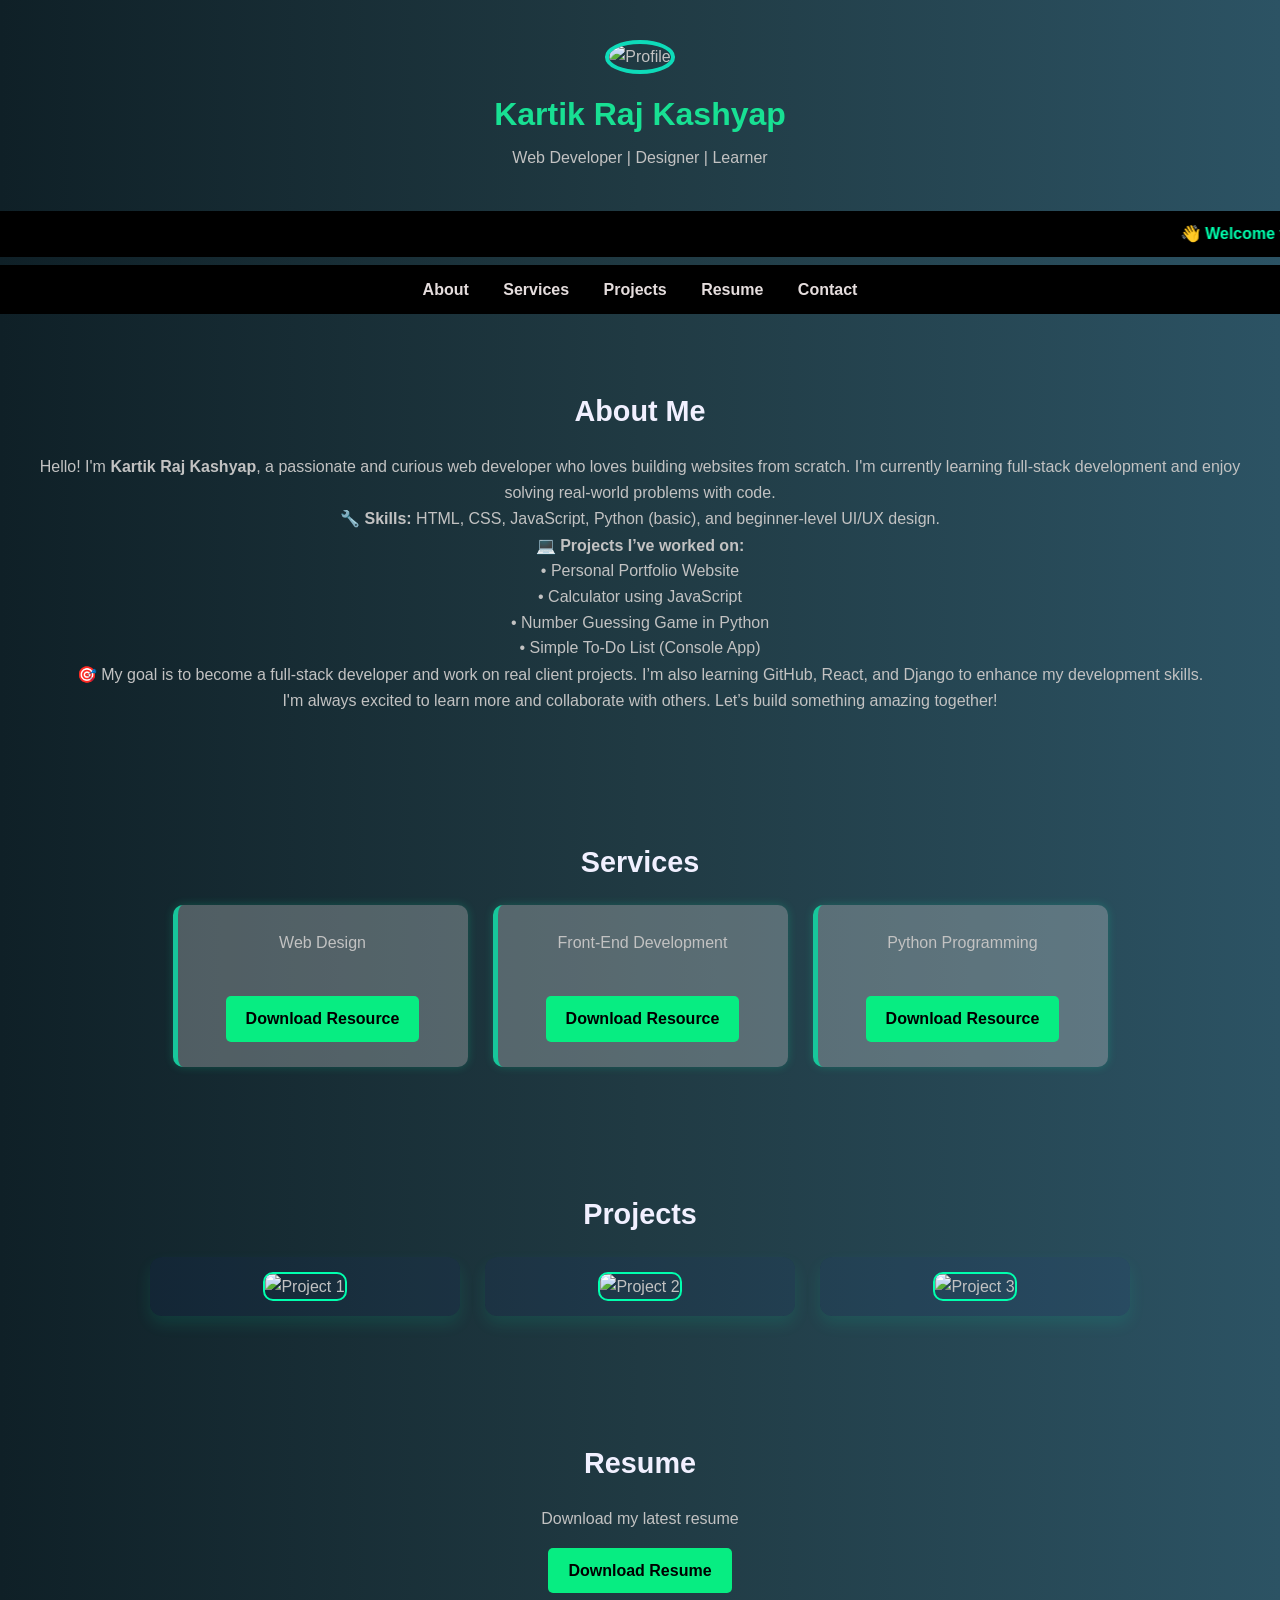
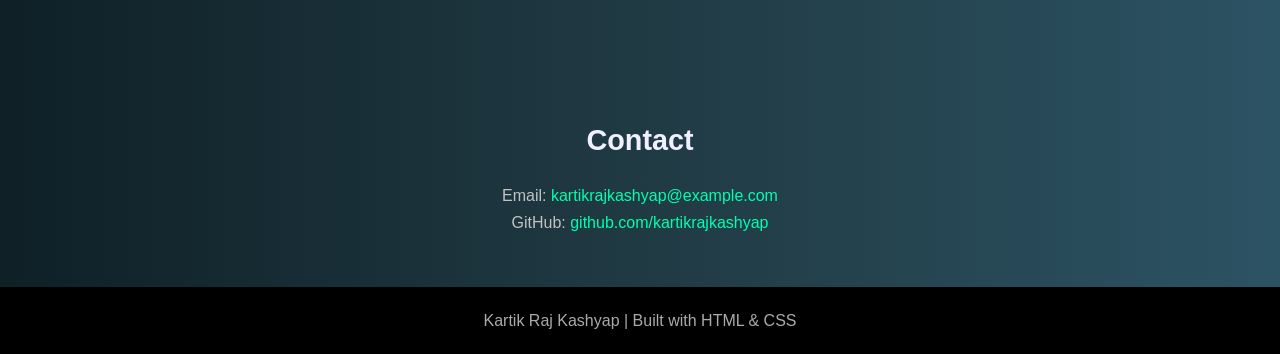
==== index.html @ ec8726d6 "Add files via upload" ====
<!DOCTYPE html>
<html lang="en">
<head>
  <meta charset="UTF-8" />
  <meta name="viewport" content="width=device-width, initial-scale=1.0" />
  <title>Kartik Raj Kashyap - Portfolio</title>
  <link rel="stylesheet" href="style.css" />
</head>

<body>
  <header>
    <img src="https://images.unsplash.com/photo-1698510047345-ff32de8a3b74?auto=format&fit=crop&q=80&w=792" alt="Profile">
    <h1>Kartik Raj Kashyap</h1>
    <p>Web Developer | Designer | Learner</p>
  </header>

  <marquee behavior="scroll" direction="left" scrollamount="6"
    class="marquee-text">
    👋 Welcome to my portfolio! | Web Developer | Creative Projects | Let's Build Together 🚀
  </marquee>

  <nav>
    <a href="#about">About</a>
    <a href="#services">Services</a>
    <a href="#projects">Projects</a>
    <a href="#resume">Resume</a>
    <a href="#contact">Contact</a>
  </nav>

  <section id="about">
    <h2>About Me</h2>
    <p>
      Hello! I'm <strong>Kartik Raj Kashyap</strong>, a passionate and curious web developer who loves building websites
      from scratch. I'm currently learning full-stack development and enjoy solving real-world problems with code.
    </p>
    <p>🔧 <strong>Skills:</strong> HTML, CSS, JavaScript, Python (basic), and beginner-level UI/UX design.</p>
    <p>💻 <strong>Projects I’ve worked on:</strong><br>
      • Personal Portfolio Website<br>
      • Calculator using JavaScript<br>
      • Number Guessing Game in Python<br>
      • Simple To-Do List (Console App)
    </p>
    <p>
      🎯 My goal is to become a full-stack developer and work on real client projects. I’m also learning GitHub, React,
      and Django to enhance my development skills.
    </p>
    <p>I'm always excited to learn more and collaborate with others. Let’s build something amazing together!</p>
  </section>

  <section id="services">
    <h2>Services</h2>
    <div class="cards">
      <div class="card">
        Web Design
        <br><br>
        <a href="web-design-resource.pdf" download class="resume-button">Download Resource</a>
      </div>
      <div class="card">
        Front-End Development
        <br><br>
        <a href="frontend-resource.pdf" download class="resume-button">Download Resource</a>
      </div>
      <div class="card">
        Python Programming
        <br><br>
        <a href="python-resource.pdf" download class="resume-button">Download Resource</a>
      </div>
    </div>
  </section>

  <section id="projects">
    <h2>Projects</h2>
    <div class="cards">
      <div class="card"><img src="https://images.unsplash.com/photo-1521737604893-d14cc237f11d?q=80&w=800" alt="Project 1"></div>
      <div class="card"><img src="https://images.unsplash.com/photo-1504805572947-34fad45aed93?q=80&w=800" alt="Project 2"></div>
      <div class="card"><img src="https://images.unsplash.com/photo-1498050108023-c5249f4df085?q=80&w=800" alt="Project 3"></div>
    </div>
  </section>

  <section id="resume">
    <h2>Resume</h2>
    <p>Download my latest resume </p>
    <a href="your-resume-link.pdf" class="resume-button" download>Download Resume</a>
  </section>

  <section id="contact">
    <h2>Contact</h2>
    <p>Email: <a href="mailto:kartikrajkashyap@example.com" class="link">kartikrajkashyap@example.com</a></p>
    <p>GitHub: <a href="#" class="link">github.com/kartikrajkashyap</a></p>
  </section>

  <footer>
    <p>Kartik Raj Kashyap | Built with HTML & CSS</p>
  </footer>
</body>
</html>
---- style.css ----
body {
  margin: 0;
  font-family: Arial, sans-serif;
  background: linear-gradient(to right, #0f2027, #203a43, #2c5364);
  color: #c2c2c2;
  line-height: 1.6;
}

/* Header */
header {
  text-align: center;
  padding: 40px 20px;
}
header img {
  width: 130px;
  height: 130px;
  border-radius: 50%;
  border: 4px solid rgb(14, 219, 185);
}
h1 {
  margin: 15px 0 5px;
  font-size: 2rem;
  color: rgb(24, 224, 147);
}
p {
  margin: 1px 0;
}

/* Marquee */
.marquee-text {
  background-color: #000;
  color: #00ffae;
  padding: 10px;
  font-weight: bold;
}

/* Navigation */
nav {
  text-align: center;
  background: black;
  padding: 12px 0;
}
nav a {
  color: rgb(229, 221, 221);
  text-decoration: none;
  margin: 0 15px;
  font-weight: bold;
}
nav a:hover {
  color: purple;
}

/* Sections */
section {
  padding: 50px 20px;
  text-align: center;
}
h2 {
  color: hsl(247, 100%, 97%);
  margin-bottom: 20px;
  font-size: 1.8rem;
}

/* Cards layout */
.cards {
  display: flex;
  flex-wrap: wrap;
  justify-content: center;
  gap: 25px;
}

/* Services section */
#services .card {
  background: rgba(217, 217, 217, 0.3);
  border-left: 5px solid #17c79b;
  padding: 25px 20px;
  border-radius: 10px;
  width: 250px;
  transition: transform 0.3s, background 0.3s;
  box-shadow: 0 0 10px rgba(0, 255, 174, 0.2);
}
#services .card:hover {
  background: goldenrod;
  color: #197aaa;
  transform: scale(1.05);
}

/* Resume/Download button */
.resume-button {
  display: inline-block;
  padding: 10px 20px;
  margin-top: 15px;
  background: #07ed82;
  color: #000;
  text-decoration: none;
  border-radius: 5px;
  font-weight: bold;
  transition: background 0.5s;
}
.resume-button:hover {
  background: #5877a8;
}

/* Projects section */
#projects .card {
  background: rgba(25, 44, 188, 0.05);
  border-radius: 12px;
  padding: 15px;
  width: 280px;
  box-shadow: 0 8px 16px rgba(0, 255, 174, 0.1);
  transition: transform 0.3s, box-shadow 0.3s;
}
#projects .card:hover {
  transform: translateY(-10px) scale(1.03);
  box-shadow: 0 12px 25px rgba(0, 255, 174, 0.2);
}
#projects .card img {
  width: 100%;
  border-radius: 10px;
  border: 2px solid #00ffae;
}

/* Contact links */
.link {
  color: #00ffae;
  text-decoration: none;
}
.link:hover {
  text-decoration: underline;
}

/* Footer */
footer {
  text-align: center;
  padding: 20px;
  background: #000;
  color: #aaa;
}

/* Responsive */
@media (max-width: 600px) {
  .card {
    width: 90%;
  }
}
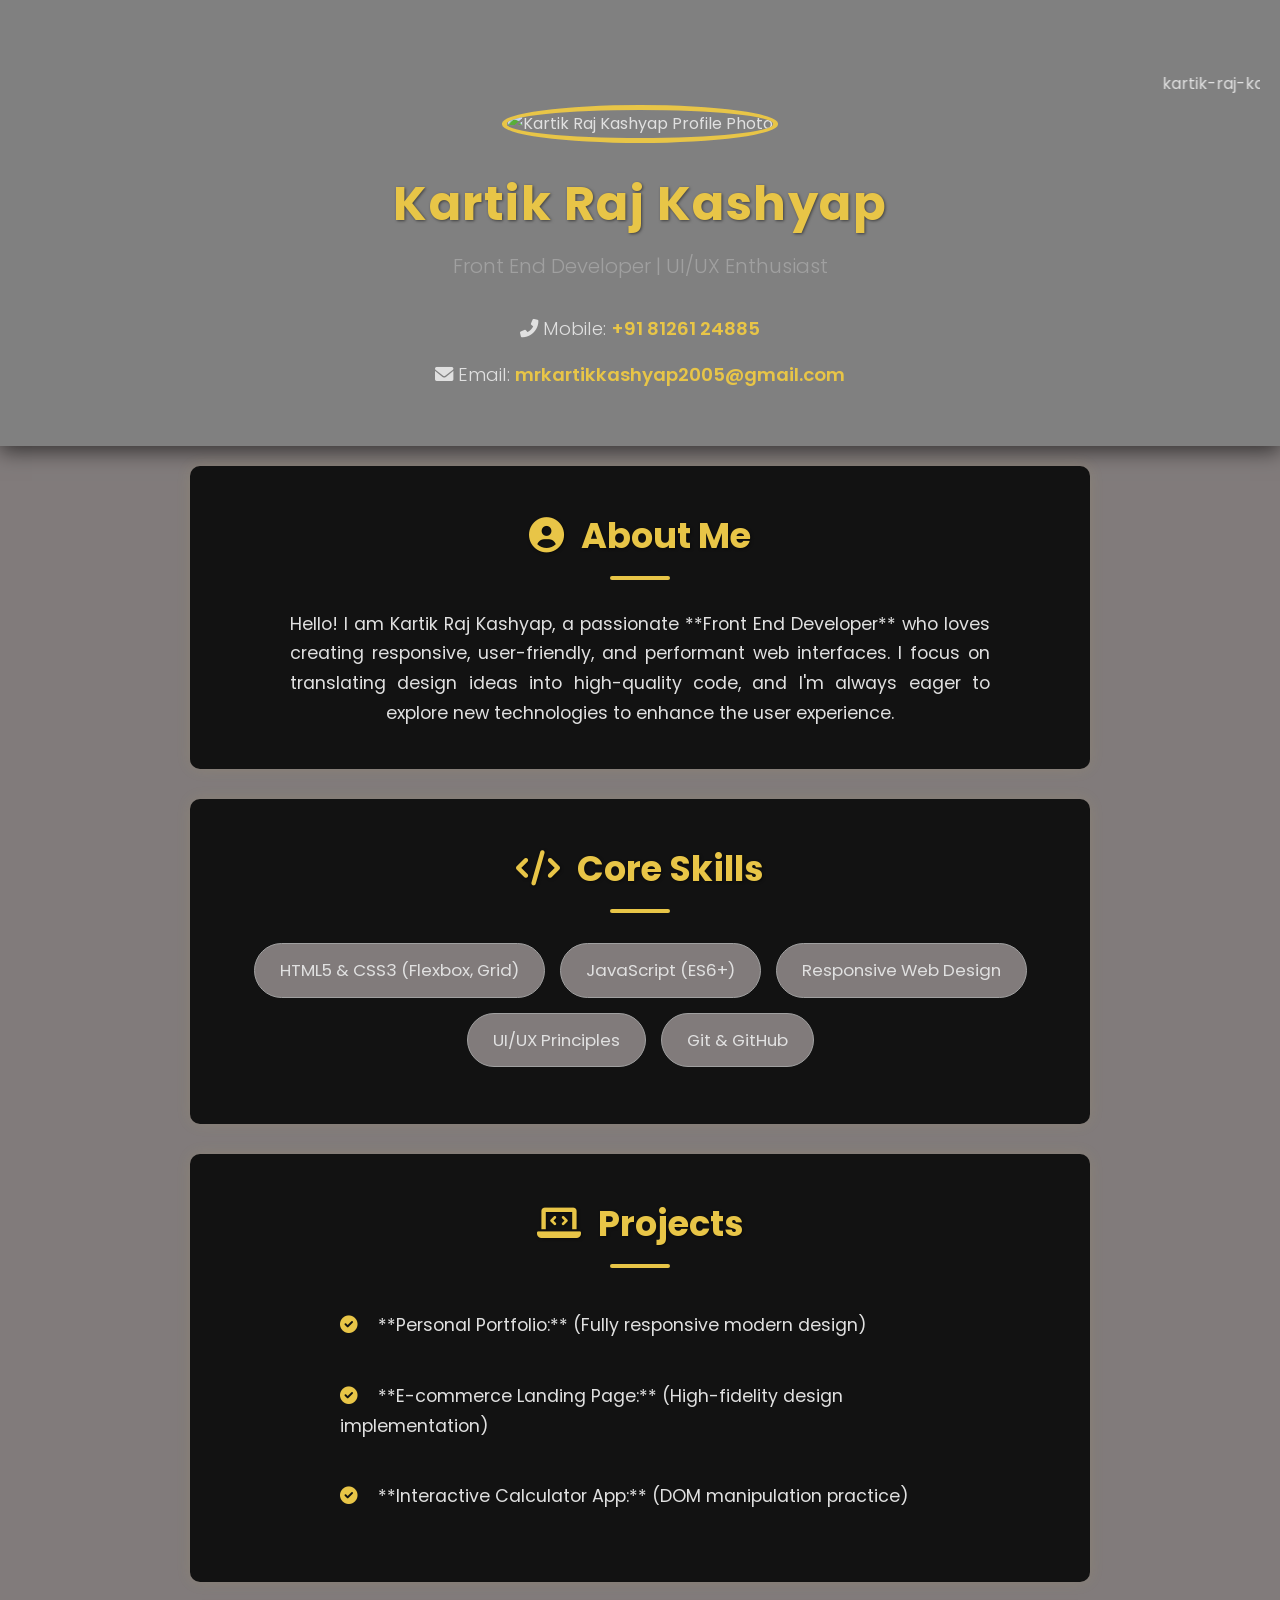
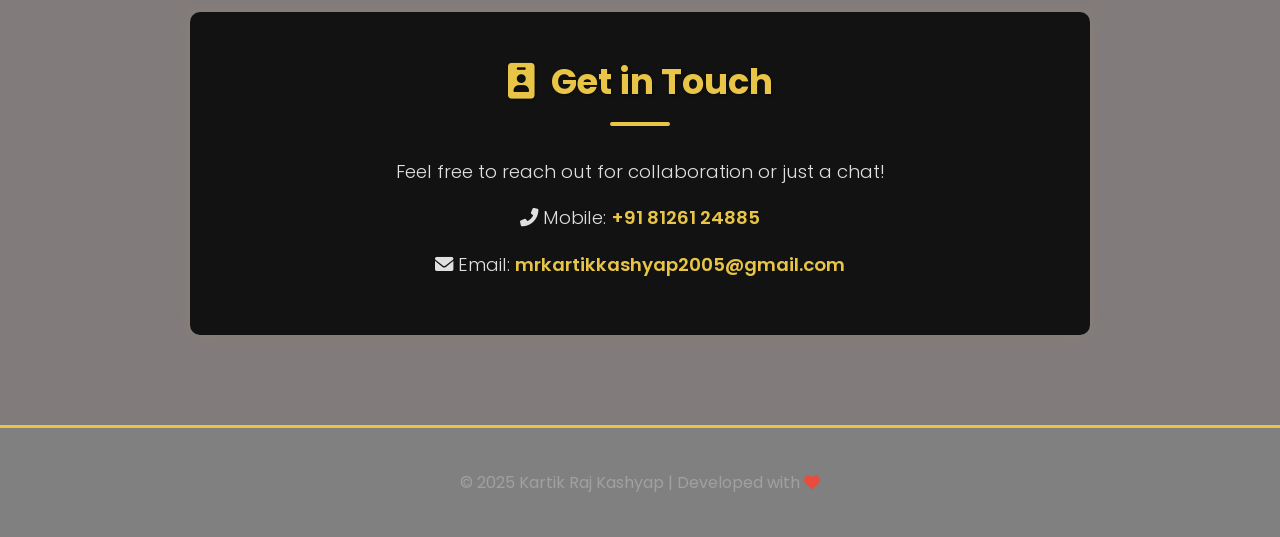
==== commit d936c516: "Add files via upload" ====
--- a/index.html
+++ b/index.html
@@ -1,96 +1,70 @@
 <!DOCTYPE html>
 <html lang="en">
 <head>
-  <meta charset="UTF-8" />
-  <meta name="viewport" content="width=device-width, initial-scale=1.0" />
-  <title>Kartik Raj Kashyap - Portfolio</title>
-  <link rel="stylesheet" href="style.css" />
+    <meta charset="UTF-8">
+    <meta name="viewport" content="width=device-width, initial-scale=1.0">
+    <title>Kartik Raj Kashyap | Developer Portfolio</title>
+    <link rel="stylesheet" href="style.css">
+    <link rel="stylesheet" href="https://cdnjs.cloudflare.com/ajax/libs/font-awesome/6.0.0-beta3/css/all.min.css">
 </head>
+<body>
 
-<body>
-  <header>
-    <img src="https://images.unsplash.com/photo-1698510047345-ff32de8a3b74?auto=format&fit=crop&q=80&w=792" alt="Profile">
-    <h1>Kartik Raj Kashyap</h1>
-    <p>Web Developer | Designer | Learner</p>
-  </header>
+    <header class="hero">
+        <marquee behavior="kartik-raj-kashyap" direction="">kartik-raj-kashyap</marquee>
+        <div class="header-content">
+            <img src="Gemini_Generated_Image_oizd8poizd8poizd.png" alt="Kartik Raj Kashyap Profile Photo" class="profile-img">
+            <h1>Kartik Raj Kashyap</h1>
+            <p class="role">Front End Developer | UI/UX Enthusiast</p>
+            <div class="contact-details">
+    <p><i class="fas fa-phone-alt"></i> Mobile: <a href="tel:+918126124885">+91 81261 24885</a></p>
+    <p><i class="fas fa-envelope"></i> Email: <a href="mailto:mrkartikkashyap2005@gmail.com">mrkartikkashyap2005@gmail.com</a></p>
+</div>
+        </div>
+    </header>
 
-  <marquee behavior="scroll" direction="left" scrollamount="6"
-    class="marquee-text">
-    👋 Welcome to my portfolio! | Web Developer | Creative Projects | Let's Build Together 🚀
-  </marquee>
+    <main>
+        <section class="section-padding about-me">
+            <h2><i class="fas fa-user-circle"></i> About Me</h2>
+            <div class="separator"></div>
+            <p>Hello! I am Kartik Raj Kashyap, a passionate **Front End Developer** who loves creating responsive, user-friendly, and performant web interfaces. I focus on translating design ideas into high-quality code, and I'm always eager to explore new technologies to enhance the user experience.</p>
+        </section>
 
-  <nav>
-    <a href="#about">About</a>
-    <a href="#services">Services</a>
-    <a href="#projects">Projects</a>
-    <a href="#resume">Resume</a>
-    <a href="#contact">Contact</a>
-  </nav>
+        <section class="section-padding skills-section">
+            <h2><i class="fas fa-code"></i> Core Skills</h2>
+            <div class="separator"></div>
+            <ul class="skills-list">
+                <li>HTML5 & CSS3 (Flexbox, Grid)</li>
+                <li>JavaScript (ES6+)</li>
+                <li>Responsive Web Design</li>
+                <li>UI/UX Principles</li>
+                <li>Git & GitHub</li>
+            </ul>
+        </section>
 
-  <section id="about">
-    <h2>About Me</h2>
-    <p>
-      Hello! I'm <strong>Kartik Raj Kashyap</strong>, a passionate and curious web developer who loves building websites
-      from scratch. I'm currently learning full-stack development and enjoy solving real-world problems with code.
-    </p>
-    <p>🔧 <strong>Skills:</strong> HTML, CSS, JavaScript, Python (basic), and beginner-level UI/UX design.</p>
-    <p>💻 <strong>Projects I’ve worked on:</strong><br>
-      • Personal Portfolio Website<br>
-      • Calculator using JavaScript<br>
-      • Number Guessing Game in Python<br>
-      • Simple To-Do List (Console App)
-    </p>
-    <p>
-      🎯 My goal is to become a full-stack developer and work on real client projects. I’m also learning GitHub, React,
-      and Django to enhance my development skills.
-    </p>
-    <p>I'm always excited to learn more and collaborate with others. Let’s build something amazing together!</p>
-  </section>
+        <section class="section-padding projects-section">
+            <h2><i class="fas fa-laptop-code"></i> Projects</h2>
+            <div class="separator"></div>
+            <ul class="projects-list">
+                <li><i class="fas fa-check-circle"></i> **Personal Portfolio:** (Fully responsive modern design)</li>
+                <li><i class="fas fa-check-circle"></i> **E-commerce Landing Page:** (High-fidelity design implementation)</li>
+                <li><i class="fas fa-check-circle"></i> **Interactive Calculator App:** (DOM manipulation practice)</li>
+            </ul>
+        </section>
 
-  <section id="services">
-    <h2>Services</h2>
-    <div class="cards">
-      <div class="card">
-        Web Design
-        <br><br>
-        <a href="web-design-resource.pdf" download class="resume-button">Download Resource</a>
-      </div>
-      <div class="card">
-        Front-End Development
-        <br><br>
-        <a href="frontend-resource.pdf" download class="resume-button">Download Resource</a>
-      </div>
-      <div class="card">
-        Python Programming
-        <br><br>
-        <a href="python-resource.pdf" download class="resume-button">Download Resource</a>
-      </div>
-    </div>
-  </section>
+        <section class="section-padding contact-info">
+            <h2><i class="fas fa-id-badge"></i> Get in Touch</h2>
+            <div class="separator"></div>
+            <div class="contact-details">
+                <p>Feel free to reach out for collaboration or just a chat!</p>
+                <p><i class="fas fa-phone-alt"></i> Mobile: <a href="tel:+918126124885">+91 81261 24885</a></p>
+                <p><i class="fas fa-envelope"></i> Email: <a href="mailto:mrkartikkashyap2005@gmail.com">mrkartikkashyap2005@gmail.com</a></p>
+            </div>
+        </section>
+    </main>
 
-  <section id="projects">
-    <h2>Projects</h2>
-    <div class="cards">
-      <div class="card"><img src="https://images.unsplash.com/photo-1521737604893-d14cc237f11d?q=80&w=800" alt="Project 1"></div>
-      <div class="card"><img src="https://images.unsplash.com/photo-1504805572947-34fad45aed93?q=80&w=800" alt="Project 2"></div>
-      <div class="card"><img src="https://images.unsplash.com/photo-1498050108023-c5249f4df085?q=80&w=800" alt="Project 3"></div>
-    </div>
-  </section>
+    <footer>
+        <p>&copy; 2025 Kartik Raj Kashyap | Developed with <i class="fas fa-heart"></i></p>
+    </footer>
 
-  <section id="resume">
-    <h2>Resume</h2>
-    <p>Download my latest resume </p>
-    <a href="your-resume-link.pdf" class="resume-button" download>Download Resume</a>
-  </section>
-
-  <section id="contact">
-    <h2>Contact</h2>
-    <p>Email: <a href="mailto:kartikrajkashyap@example.com" class="link">kartikrajkashyap@example.com</a></p>
-    <p>GitHub: <a href="#" class="link">github.com/kartikrajkashyap</a></p>
-  </section>
-
-  <footer>
-    <p>Kartik Raj Kashyap | Built with HTML & CSS</p>
-  </footer>
 </body>
-</html>
+</html>
--- a/style.css
+++ b/style.css
@@ -1,145 +1,237 @@
+/* Import a modern, professional font */
+@import url('https://fonts.googleapis.com/css2?family=Poppins:wght@300;400;600;700;800&display=swap');
+
+/* --- Variables --- */
+:root {
+    --bg-dark: #817b7b;
+    --bg-medium: gray;
+    --primary-color: #E8C547; /* Rich Gold/Amber */
+    --text-light: #E0E0E0;
+    --text-muted: #A0A0A0;
+    --section-bg: #121212; /* Slightly lighter than dark for sections */
+}
+
+/* --- Base Styling --- */
 body {
-  margin: 0;
-  font-family: Arial, sans-serif;
-  background: linear-gradient(to right, #0f2027, #203a43, #2c5364);
-  color: #c2c2c2;
-  line-height: 1.6;
-}
-
-/* Header */
-header {
-  text-align: center;
-  padding: 40px 20px;
-}
-header img {
-  width: 130px;
-  height: 130px;
-  border-radius: 50%;
-  border: 4px solid rgb(14, 219, 185);
-}
+    margin: 0;
+    font-family: 'Poppins', sans-serif;
+    background: var(--bg-dark);
+    color: var(--text-light);
+    line-height: 1.7; /* Increased line-height for better readability */
+    text-align: center;
+}
+
+
+
+a {
+    color: var(--primary-color);
+    text-decoration: none;
+    transition: color 0.3s;
+}
+
+a:hover {
+    color: white;
+    text-decoration: none; /* Removed underline on hover for a cleaner look */
+}
+
+h1, h2 {
+    font-weight: 700; /* Bolder headings */
+    color: var(--primary-color);
+    margin-top: 0;
+    text-shadow: 1px 1px 3px rgba(0, 0, 0, 0.5); /* Subtle text shadow */
+}
+
 h1 {
-  margin: 15px 0 5px;
-  font-size: 2rem;
-  color: rgb(24, 224, 147);
-}
-p {
-  margin: 1px 0;
-}
-
-/* Marquee */
-.marquee-text {
-  background-color: #000;
-  color: #00ffae;
-  padding: 10px;
-  font-weight: bold;
-}
-
-/* Navigation */
-nav {
-  text-align: center;
-  background: black;
-  padding: 12px 0;
-}
-nav a {
-  color: rgb(229, 221, 221);
-  text-decoration: none;
-  margin: 0 15px;
-  font-weight: bold;
-}
-nav a:hover {
-  color: purple;
-}
-
-/* Sections */
-section {
-  padding: 50px 20px;
-  text-align: center;
-}
+    font-size: 3rem; /* Slightly larger heading */
+    margin-bottom: 5px;
+    letter-spacing: 1.5px;
+}
+
+/* --- Header / Hero Section --- */
+.hero {
+    background: var(--bg-medium);
+    padding: 70px 20px 40px; /* Adjusted padding */
+    box-shadow: 0 5px 20px rgba(0, 0, 0, 0.6); /* Deeper shadow */
+}
+
+.profile-img {
+    width: 180px;
+    height: 180px;
+    border-radius: 50%;
+    border: 5px solid var(--primary-color);
+    object-fit: cover;
+    margin-bottom: 20px;
+    transition: transform 0.4s ease-in-out, box-shadow 0.4s; /* Animation */
+}
+
+.profile-img:hover {
+    transform: scale(1.05);
+    box-shadow: 0 0 20px var(--primary-color);
+}
+
+.role {
+    color: var(--text-muted);
+    font-size: 1.25rem;
+    font-weight: 300;
+    margin-top: 0;
+    margin-bottom: 30px;
+}
+
+.social-links {
+    margin-top: 20px;
+}
+
+.social-links a {
+    display: inline-block;
+    font-size: 2rem;
+    margin: 0 18px;
+    color: var(--text-light);
+    transition: color 0.3s, transform 0.3s;
+}
+
+.social-links a:hover {
+    color: var(--primary-color);
+    transform: translateY(-5px) scale(1.1); /* Lift effect */
+}
+
+/* --- Section Styling --- */
+main {
+    max-width: 900px;
+    margin: 0 auto;
+    padding: 20px;
+}
+
+.section-padding {
+    padding: 40px;
+    margin-bottom: 30px;
+    background: var(--section-bg);
+    border-radius: 10px;
+    box-shadow: 0 0 15px rgba(232, 197, 71, 0.1); /* Subtle gold glow */
+    transition: transform 0.5s ease-out, opacity 0.5s;
+    /* You can use JavaScript to apply an 'active' class for a cool scroll-in effect: */
+    /* opacity: 0; */
+    /* transform: translateY(20px); */
+}
+
 h2 {
-  color: hsl(247, 100%, 97%);
-  margin-bottom: 20px;
-  font-size: 1.8rem;
-}
-
-/* Cards layout */
-.cards {
-  display: flex;
-  flex-wrap: wrap;
-  justify-content: center;
-  gap: 25px;
-}
-
-/* Services section */
-#services .card {
-  background: rgba(217, 217, 217, 0.3);
-  border-left: 5px solid #17c79b;
-  padding: 25px 20px;
-  border-radius: 10px;
-  width: 250px;
-  transition: transform 0.3s, background 0.3s;
-  box-shadow: 0 0 10px rgba(0, 255, 174, 0.2);
-}
-#services .card:hover {
-  background: goldenrod;
-  color: #197aaa;
-  transform: scale(1.05);
-}
-
-/* Resume/Download button */
-.resume-button {
-  display: inline-block;
-  padding: 10px 20px;
-  margin-top: 15px;
-  background: #07ed82;
-  color: #000;
-  text-decoration: none;
-  border-radius: 5px;
-  font-weight: bold;
-  transition: background 0.5s;
-}
-.resume-button:hover {
-  background: #5877a8;
-}
-
-/* Projects section */
-#projects .card {
-  background: rgba(25, 44, 188, 0.05);
-  border-radius: 12px;
-  padding: 15px;
-  width: 280px;
-  box-shadow: 0 8px 16px rgba(0, 255, 174, 0.1);
-  transition: transform 0.3s, box-shadow 0.3s;
-}
-#projects .card:hover {
-  transform: translateY(-10px) scale(1.03);
-  box-shadow: 0 12px 25px rgba(0, 255, 174, 0.2);
-}
-#projects .card img {
-  width: 100%;
-  border-radius: 10px;
-  border: 2px solid #00ffae;
-}
-
-/* Contact links */
-.link {
-  color: #00ffae;
-  text-decoration: none;
-}
-.link:hover {
-  text-decoration: underline;
-}
-
-/* Footer */
+    font-size: 2.2rem;
+    margin-bottom: 5px;
+}
+
+h2 .fas, h2 .fa-code, h2 .fa-laptop-code, h2 .fa-id-badge {
+    color: var(--primary-color); /* Icons match primary color */
+    margin-right: 10px;
+}
+
+.separator {
+    width: 60px;
+    height: 4px;
+    background: var(--primary-color);
+    margin: 10px auto 30px;
+    border-radius: 2px;
+}
+
+/* --- Content Lists --- */
+.about-me p {
+    font-size: 1.1rem;
+    max-width: 700px;
+    margin: 0 auto;
+    text-align: justify; /* Justified text for a professional document feel */
+    text-align-last: center; /* Center the last line */
+}
+
+
+.skills-list, .projects-list {
+    list-style: none;
+    padding: 0;
+    display: flex;
+    flex-wrap: wrap;
+    justify-content: center;
+    gap: 15px;
+    font-size: 1.05rem;
+}
+
+.skills-list li {
+    background: var(--bg-dark);
+    padding: 12px 25px;
+    border-radius: 50px; /* Pill shape */
+    border: 1px solid var(--text-muted);
+    font-weight: 400;
+    transition: background 0.3s, border-color 0.3s;
+}
+
+.skills-list li:hover {
+    background: var(--primary-color);
+    color: var(--bg-dark);
+    border-color: var(--primary-color);
+    font-weight: 600;
+}
+
+.projects-list {
+    flex-direction: column;
+    align-items: center;
+}
+
+.projects-list li {
+    font-size: 1.1rem;
+    margin: 8px 0;
+    width: 100%;
+    max-width: 600px;
+    text-align: left;
+    padding: 5px;
+}
+
+.projects-list .fa-check-circle {
+    color: var(--primary-color);
+    margin-right: 15px;
+}
+
+/* --- Contact Section --- */
+.contact-details p {
+    margin: 15px 0;
+    font-size: 1.15rem;
+    font-weight: 300;
+}
+
+.contact-details a {
+    font-weight: 600;
+}
+
+/* --- Footer --- */
 footer {
-  text-align: center;
-  padding: 20px;
-  background: #000;
-  color: #aaa;
-}
-
-/* Responsive */
-@media (max-width: 600px) {
-  .card {
-    width: 90%;
-  }
-}
+    background: var(--bg-medium);
+    padding: 25px;
+    margin-top: 40px;
+    font-size: 1rem;
+    color: var(--text-muted);
+    border-top: 3px solid var(--primary-color);
+}
+
+footer .fa-heart {
+    color: #e74c3c; /* A nice red for the heart */
+}
+
+/* --- Media Queries for Responsiveness --- */
+@media (max-width: 768px) {
+    h1 {
+        font-size: 2rem;
+    }
+
+    .profile-img {
+        width: 140px;
+        height: 140px;
+    }
+
+    .hero {
+        padding: 40px 10px;
+    }
+    
+    .section-padding {
+        padding: 30px 15px;
+        margin-bottom: 20px;
+    }
+
+    .skills-list {
+        gap: 10px;
+    }
+}
